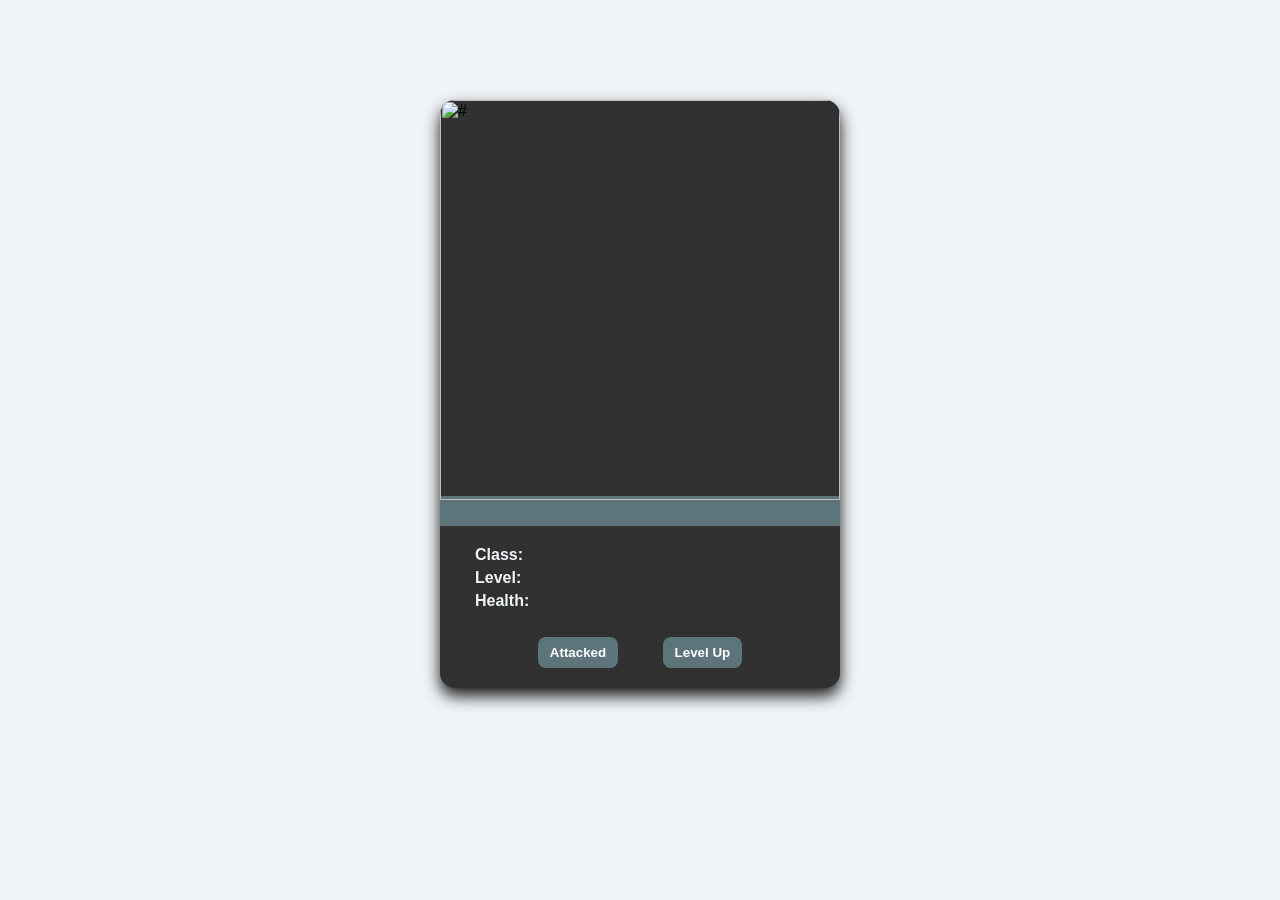
==== character-card/index.html @ 1ab6d135 "Character Page Setup" ====
<html lang="en">
<head>
  <meta charset="UTF-8" />
  <meta name="viewport" content="width=device-width, initial-scale=1.0"/>
  <meta name="keywords" content="character card, RPG, game, HTML, CSS, JavaScript">
  <meta name="description" content="An interactive character card for RPG games, showcasing character stats and actions.">
  <meta name="author" content="Alan Montoya">
  <title>Character Card</title>
  <!-- Normalize -->
  <link rel='stylesheet' href='https://cdnjs.cloudflare.com/ajax/libs/normalize/8.0.1/normalize.min.css' integrity='sha512-NhSC1YmyruXifcj/KFRWoC561YpHpc5Jtzgvbuzx5VozKpWvQ+4nXhPdFgmx8xqexRcpAglTj9sIBWINXa8x5w==' crossorigin='anonymous'>
  <!-- Styles -->
  <link href="./css/styles.css" rel="stylesheet">
  <!-- Scripts -->
  <script src="./js/main.js" defer></script>
</head>
<body>

  <div class="card">
    <img class="image" src="#" alt="#">
    <div class="name"></div>
    <div class="stats">
      <p><strong>Class:</strong> <span id="class"></span></p>
      <p><strong>Level:</strong> <span id="level"></span></p>
      <p><strong>Health:</strong> <span id="health"></span></p>
    </div>

    <div class="buttons">
      <button id='attacked'>Attacked</button>
      <button id='levelup'>Level Up</button>
    </div>

    <p id="log"></p>
  </div>

  <script src="script.js"></script>
  </body>
</html>
---- character-card/css/styles.css ----
body {
  font-family: Palatino Linotype, sans-serif;
  background: #f0f4f8;
}
.card {
  background: #313131;
  border-radius: 15px;
  box-shadow: 0 8px 16px rgba(0, 0, 0, 0.9);
  width: 400px;
  margin: 100px auto;
}
.image {
  width: 400px;
  border-radius: 15px 15px 0 0;
}
.name {
  font-size: 1.5em;
  font-weight: bold;
  margin: -4px 0 20px 0;
  color: white;
  padding: 15px 0 15px 35px;
  background-color: #5d747b;
}
.stats {
  margin: 10px 15px 7px 35px;
  text-align: left;
}
.stats p {
  margin: 5px 0;
  color: #f0f4f8;
}
.buttons {
  text-align: center;
}
button {
  padding: 8px 12px;
  margin: 20px;
  border: none;
  border-radius: 8px;
  background-color: #5d747b;
  color: white;
  font-weight: bold;
  cursor: pointer;
  transition: background-color 0.5s ease;
}
button:hover {
  background-color: #58605a;
}
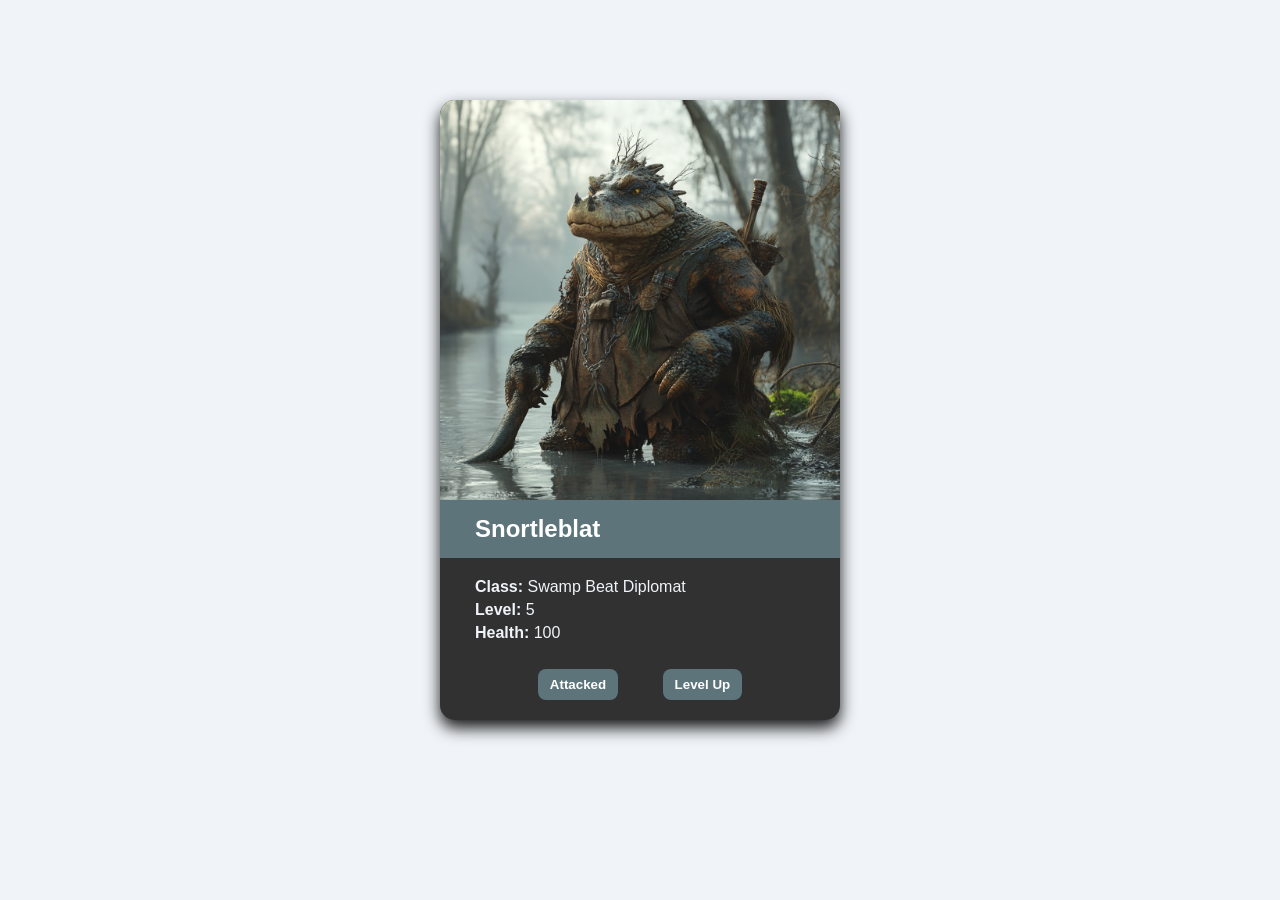
==== commit d17d4b83: "Optimized image for loading" ====
--- a/character-card/index.html
+++ b/character-card/index.html
@@ -1,3 +1,4 @@
+<!DOCTYPE html>
 <html lang="en">
 <head>
   <meta charset="UTF-8" />
@@ -7,11 +8,11 @@
   <meta name="author" content="Alan Montoya">
   <title>Character Card</title>
   <!-- Normalize -->
-  <link rel='stylesheet' href='https://cdnjs.cloudflare.com/ajax/libs/normalize/8.0.1/normalize.min.css' integrity='sha512-NhSC1YmyruXifcj/KFRWoC561YpHpc5Jtzgvbuzx5VozKpWvQ+4nXhPdFgmx8xqexRcpAglTj9sIBWINXa8x5w==' crossorigin='anonymous'>
+<!--  <link rel='stylesheet' href='https://cdnjs.cloudflare.com/ajax/libs/normalize/8.0.1/normalize.min.css' integrity='sha512-NhSC1YmyruXifcj/KFRWoC561YpHpc5Jtzgvbuzx5VozKpWvQ+4nXhPdFgmx8xqexRcpAglTj9sIBWINXa8x5w==' crossorigin='anonymous'>-->
   <!-- Styles -->
   <link href="./css/styles.css" rel="stylesheet">
   <!-- Scripts -->
-  <script src="./js/main.js" defer></script>
+  <script src="./js/character.js" defer></script>
 </head>
 <body>
 
@@ -31,7 +32,5 @@
 
     <p id="log"></p>
   </div>
-
-  <script src="script.js"></script>
   </body>
 </html>
